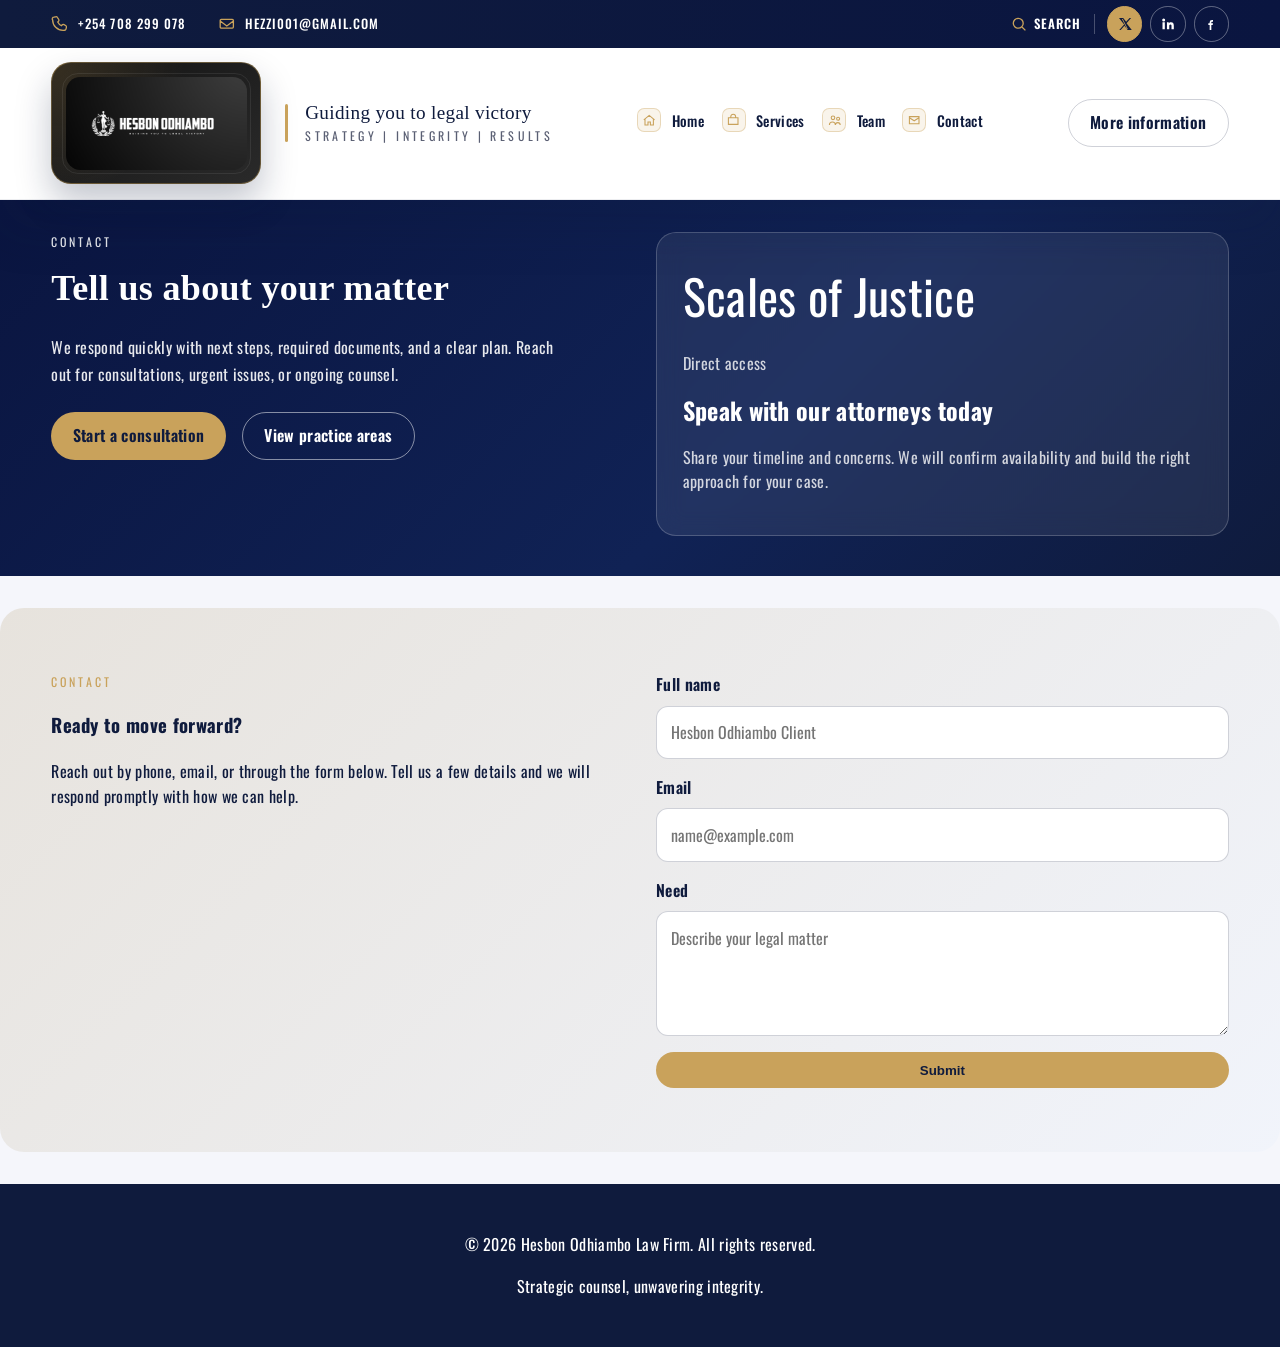
==== contact.html @ ec0c04fb "Initial law firm site" ====
<!DOCTYPE html>
<html lang="en">
  <head>
    <meta charset="UTF-8" />
    <meta name="viewport" content="width=device-width, initial-scale=1.0" />
    <meta
      name="description"
      content="Contact Hesbon Odhiambo Law Firm."
    />
    <title>Contact | Hesbon Odhiambo Law Firm</title>
    <link
      rel="preconnect"
      href="https://fonts.googleapis.com"
    />
    <link
      rel="preconnect"
      href="https://fonts.gstatic.com"
      crossorigin
    />
    <link
      href="https://fonts.googleapis.com/css2?family=Oswald:wght@300;400;500;600&display=swap"
      rel="stylesheet"
    />
    <link rel="stylesheet" href="styles.css" />
  </head>
  <body>
    <header class="site-header">
      <div class="header-top">
        <div class="contact-info">
          <div class="contact-item">
            <span class="icon" aria-hidden="true">
              <svg viewBox="0 0 24 24" role="presentation">
                <path
                  d="M2.25 6.75c0 7.87 6.38 14.25 14.25 14.25.69 0 1.36-.06 2.01-.18a2.25 2.25 0 0 0 1.9-1.65l.59-2.36a2.25 2.25 0 0 0-1.06-2.52l-2.27-1.14a2.25 2.25 0 0 0-2.63.53l-.77.94a12.06 12.06 0 0 1-5.13-5.13l.94-.77a2.25 2.25 0 0 0 .53-2.63L8.84 3.47a2.25 2.25 0 0 0-2.52-1.06l-2.36.59A2.25 2.25 0 0 0 2.25 6.75Z"
                />
              </svg>
            </span>
            <span>+254 708 299 078</span>
          </div>
          <div class="contact-item">
            <span class="icon" aria-hidden="true">
              <svg viewBox="0 0 24 24" role="presentation">
                <path
                  d="M3 8.25l9 6.75 9-6.75M4.5 6h15A1.5 1.5 0 0 1 21 7.5v9A1.5 1.5 0 0 1 19.5 18h-15A1.5 1.5 0 0 1 3 16.5v-9A1.5 1.5 0 0 1 4.5 6Z"
                />
              </svg>
            </span>
            <span>hezzi001@gmail.com</span>
          </div>
        </div>
        <div class="header-actions">
          <a class="search-link" href="#" aria-label="Search">
            <span class="icon" aria-hidden="true">
              <svg viewBox="0 0 24 24" role="presentation">
                <path d="M21 21l-4.35-4.35m1.35-5.4a6.75 6.75 0 1 1-13.5 0 6.75 6.75 0 0 1 13.5 0Z" />
              </svg>
            </span>
            <span>Search</span>
          </a>
          <div class="social-links">
            <a class="social-link active" href="#" aria-label="Twitter">
              <svg viewBox="0 0 24 24" role="presentation">
                <path d="M18.9 3h2.2l-6.8 7.7 7.9 10.3h-6.2l-4.9-6.4-5.6 6.4H3.4l7.3-8.2L3 3h6.3l4.4 5.8L18.9 3Zm-3.9 16.5h1.2L8.7 4.5H7.4l7.6 15Z" />
              </svg>
              <span class="sr-only">Twitter</span>
            </a>
            <a class="social-link" href="#" aria-label="LinkedIn">
              <svg viewBox="0 0 24 24" role="presentation">
                <path d="M5.5 3.75a2.25 2.25 0 1 0 0 4.5 2.25 2.25 0 0 0 0-4.5ZM3.75 9.5h3.5V20h-3.5V9.5Zm6 0h3.35v1.43h.05c.47-.84 1.62-1.73 3.35-1.73 3.58 0 4.24 2.36 4.24 5.43V20h-3.5v-4.68c0-1.11-.02-2.53-1.54-2.53-1.54 0-1.78 1.2-1.78 2.45V20h-3.5V9.5Z" />
              </svg>
              <span class="sr-only">LinkedIn</span>
            </a>
            <a class="social-link" href="#" aria-label="Facebook">
              <svg viewBox="0 0 24 24" role="presentation">
                <path d="M13.5 8.5H15V6h-1.5A3.5 3.5 0 0 0 10 9.5V11H8v2.5h2V21h2.5v-7.5h2l.5-2.5h-2.5V9.5c0-.55.45-1 1-1Z" />
              </svg>
              <span class="sr-only">Facebook</span>
            </a>
          </div>
        </div>
      </div>

      <div class="header-main">
        <div class="logo-block">
          <div class="logo-card">
            <img src="Hezi-law-firm-logo.png" alt="Hesbon Odhiambo Law Firm logo" />
          </div>
          <div class="logo-text">
            <p class="tagline">Guiding you to legal victory</p>
            <p class="microcopy">Strategy | Integrity | Results</p>
          </div>
        </div>
        <button class="menu-toggle" type="button" aria-expanded="false" aria-controls="primary-navigation">
          <span class="menu-toggle__text">Menu</span>
          <span class="menu-toggle__bars" aria-hidden="true">
            <span></span>
            <span></span>
            <span></span>
          </span>
        </button>
        <nav class="primary-nav" id="primary-navigation">
          <a href="index.html">
            <span class="nav-icon" aria-hidden="true">
              <svg viewBox="0 0 24 24" role="presentation">
                <path d="M3 11.5 12 4l9 7.5M5 10.5V20h5v-5h4v5h5v-9.5" />
              </svg>
            </span>
            Home
          </a>
          <a href="services.html">
            <span class="nav-icon" aria-hidden="true">
              <svg viewBox="0 0 24 24" role="presentation">
                <path d="M4 8h16v11H4zM8 8V6a4 4 0 0 1 8 0v2" />
              </svg>
            </span>
            Services
          </a>
          <a href="team.html">
            <span class="nav-icon" aria-hidden="true">
              <svg viewBox="0 0 24 24" role="presentation">
                <path d="M7 8a3 3 0 1 1 6 0 3 3 0 0 1-6 0Zm9 1.5a2.5 2.5 0 1 1 5 0 2.5 2.5 0 0 1-5 0ZM4 20a5 5 0 0 1 10 0M14 20a4 4 0 0 1 8 0" />
              </svg>
            </span>
            Team
          </a>
          <a href="contact.html">
            <span class="nav-icon" aria-hidden="true">
              <svg viewBox="0 0 24 24" role="presentation">
                <path d="M4 6h16v12H4zM4 8l8 5 8-5" />
              </svg>
            </span>
            Contact
          </a>
        </nav>
        <a class="cta secondary" href="contact.html">More information</a>
      </div>
    </header>

    <main>
      <section class="hero">
        <div class="hero-content">
          <p class="eyebrow">Contact</p>
          <h1>Tell us about your matter</h1>
          <p>
            We respond quickly with next steps, required documents, and a clear
            plan. Reach out for consultations, urgent issues, or ongoing counsel.
          </p>
          <div class="hero-actions">
            <a class="cta primary" href="#contact">Start a consultation</a>
            <a class="cta ghost" href="services.html">View practice areas</a>
          </div>
        </div>
        <div class="hero-panel">
          <div class="hero-panel__icon" aria-hidden="true">Scales of Justice</div>
          <p class="hero-panel__label">Direct access</p>
          <h2>Speak with our attorneys today</h2>
          <p>
            Share your timeline and concerns. We will confirm availability and build
            the right approach for your case.
          </p>
        </div>
      </section>

      <section class="contact" id="contact">
        <div>
          <p class="eyebrow">Contact</p>
          <h3>Ready to move forward?</h3>
          <p>
            Reach out by phone, email, or through the form below. Tell us a few details and we will
            respond promptly with how we can help.
          </p>
        </div>
        <form class="contact-form">
          <label>
            <span>Full name</span>
            <input type="text" name="name" placeholder="Hesbon Odhiambo Client" required />
          </label>
          <label>
            <span>Email</span>
            <input type="email" name="email" placeholder="name@example.com" required />
          </label>
          <label>
            <span>Need</span>
            <textarea name="message" rows="4" placeholder="Describe your legal matter"></textarea>
          </label>
          <button type="submit" class="cta primary">Submit</button>
        </form>
      </section>
    </main>

    <footer>
      <p>&copy; <span id="year"></span> Hesbon Odhiambo Law Firm. All rights reserved.</p>
      <p>Strategic counsel, unwavering integrity.</p>
    </footer>

    <script>
      const yearEl = document.getElementById('year');
      if (yearEl) {
        yearEl.textContent = new Date().getFullYear();
      }

      const headerEl = document.querySelector('.site-header');
      const menuToggle = document.querySelector('.menu-toggle');
      if (headerEl && menuToggle) {
        menuToggle.addEventListener('click', () => {
          const isOpen = headerEl.classList.toggle('is-open');
          menuToggle.setAttribute('aria-expanded', String(isOpen));
        });
      }
    </script>
  </body>
</html>
---- styles.css ----
:root {
  --navy: #0f1b3d;
  --gold: #c9a25b;
  --white: #ffffff;
  --slate: #f5f6fb;
  --text: #0f1b3d;
  --muted: #5a5f73;
  font-family: 'Oswald', sans-serif;
}

*,
*::before,
*::after {
  box-sizing: border-box;
}

body {
  margin: 0;
  background: var(--slate);
  color: var(--text);
  min-height: 100vh;
  line-height: 1.6;
  letter-spacing: 0.02em;
}

a {
  text-decoration: none;
  color: inherit;
}

.site-header {
  width: 100%;
  background: #fff;
  box-shadow: 0 30px 45px rgba(15, 27, 61, 0.15);
  border-bottom: 1px solid rgba(15, 27, 61, 0.08);
  position: relative;
  z-index: 20;
}

.header-top {
  display: flex;
  justify-content: space-between;
  align-items: center;
  padding: 0.4rem 4vw;
  background: linear-gradient(90deg, var(--navy), #0a1540);
  color: var(--white);
  font-size: 0.8rem;
  letter-spacing: 0.08em;
  text-transform: uppercase;
}

.contact-info {
  display: flex;
  align-items: center;
  gap: 2rem;
  flex-wrap: wrap;
}

.contact-item {
  display: flex;
  align-items: center;
  gap: 0.6rem;
  font-weight: 500;
}

.icon {
  width: 1.1rem;
  height: 1.1rem;
  display: inline-flex;
  align-items: center;
  justify-content: center;
  color: var(--gold);
}

.icon svg {
  width: 100%;
  height: 100%;
  stroke: currentColor;
  stroke-width: 1.8;
  fill: none;
}

.header-actions {
  display: flex;
  align-items: center;
  gap: 0.75rem;
}

.header-actions a {
  font-weight: 600;
  color: var(--white);
}

.search-link {
  display: inline-flex;
  align-items: center;
  gap: 0.35rem;
  padding-right: 0.85rem;
  border-right: 1px solid rgba(255, 255, 255, 0.25);
}

.search-link .icon {
  color: var(--gold);
}

.social-links {
  display: flex;
  align-items: center;
  gap: 0.5rem;
}

.social-link {
  width: 2.2rem;
  height: 2.2rem;
  border-radius: 50%;
  border: 1px solid rgba(255, 255, 255, 0.35);
  display: inline-flex;
  align-items: center;
  justify-content: center;
  font-size: 0.75rem;
  letter-spacing: 0.08em;
  font-weight: 600;
  transition: background 0.2s ease, color 0.2s ease, border-color 0.2s ease, box-shadow 0.2s ease,
    transform 0.2s ease;
}

.social-link svg {
  width: 1rem;
  height: 1rem;
  fill: currentColor;
}

.social-link:hover {
  border-color: var(--gold);
  color: var(--gold);
  box-shadow: 0 0 0 3px rgba(201, 162, 91, 0.3);
  transform: translateY(-1px);
}

.social-link.active {
  background: var(--gold);
  color: var(--navy);
  border-color: var(--gold);
}

.social-link.active:hover {
  color: var(--navy);
}

.sr-only {
  position: absolute;
  width: 1px;
  height: 1px;
  padding: 0;
  margin: -1px;
  overflow: hidden;
  clip: rect(0, 0, 0, 0);
  border: 0;
}

.social-link:hover {
  background: var(--gold);
  color: var(--navy);
  border-color: var(--gold);
}

.header-main {
  display: flex;
  align-items: center;
  justify-content: space-between;
  padding: 0.9rem 4vw;
  gap: 2rem;
}

.logo-block {
  display: grid;
  grid-template-columns: minmax(160px, 210px) minmax(180px, 1fr);
  align-items: center;
  gap: 1.5rem;
}

.logo-card {
  padding: 0.85rem;
  border-radius: 1.25rem;
  border: 1px solid rgba(201, 162, 91, 0.4);
  background: radial-gradient(circle at top left, rgba(201, 162, 91, 0.2), transparent 55%),
    linear-gradient(145deg, #121212, #2a2a2a);
  box-shadow: 0 18px 35px rgba(15, 27, 61, 0.25);
  position: relative;
}

.logo-card::after {
  content: '';
  position: absolute;
  inset: 0.6rem;
  border-radius: 1rem;
  border: 1px solid rgba(255, 255, 255, 0.08);
}

.logo-card img {
  width: 100%;
  height: auto;
  display: block;
  border-radius: 0.9rem;
  position: relative;
  z-index: 1;
}

.logo-text .tagline {
  font-family: 'Playfair Display', serif;
  font-size: 1.2rem;
  color: var(--navy);
  margin: 0;
  line-height: 1.3;
}

.logo-text {
  position: relative;
  padding-left: 1.25rem;
}

.logo-text::before {
  content: '';
  position: absolute;
  left: 0;
  top: 0.2rem;
  width: 3px;
  height: calc(100% - 0.4rem);
  background: var(--gold);
  border-radius: 999px;
}

.logo-text .microcopy {
  margin: 0;
  font-size: 0.75rem;
  letter-spacing: 0.28em;
  color: var(--muted);
  text-transform: uppercase;
}

.primary-nav {
  display: flex;
  gap: 1.1rem;
  font-size: 0.9rem;
  font-weight: 500;
}

.primary-nav a {
  display: inline-flex;
  align-items: center;
  gap: 0.65rem;
  color: var(--text);
  padding-bottom: 0.25rem;
  border-bottom: 2px solid transparent;
  transition: border-bottom 0.2s ease, color 0.2s ease;
}

.nav-icon {
  width: 1.5rem;
  height: 1.5rem;
  border-radius: 0.45rem;
  border: 1px solid rgba(201, 162, 91, 0.35);
  background: rgba(201, 162, 91, 0.12);
  display: inline-flex;
  align-items: center;
  justify-content: center;
  color: var(--gold);
  flex-shrink: 0;
}

.primary-nav svg {
  width: 0.9rem;
  height: 0.9rem;
  stroke: currentColor;
  stroke-width: 1.8;
  fill: none;
}

.primary-nav a:hover {
  color: var(--navy);
  border-bottom: 2px solid var(--gold);
}

.primary-nav a:hover .nav-icon {
  background: var(--gold);
  color: var(--navy);
  border-color: var(--gold);
}

.menu-toggle {
  display: none;
  align-items: center;
  gap: 0.75rem;
  padding: 0.6rem 1.2rem;
  border-radius: 999px;
  border: 1px solid rgba(15, 27, 61, 0.2);
  background: #fff;
  color: var(--navy);
  font-weight: 600;
  cursor: pointer;
}

.menu-toggle__bars {
  display: inline-flex;
  flex-direction: column;
  gap: 0.25rem;
}

.menu-toggle__bars span {
  display: block;
  width: 1.25rem;
  height: 2px;
  background: var(--navy);
  border-radius: 999px;
}

.cta {
  padding: 0.65rem 1.35rem;
  border-radius: 999px;
  border: none;
  font-weight: 600;
  display: inline-flex;
  align-items: center;
  justify-content: center;
  gap: 0.5rem;
  cursor: pointer;
}

.cta.primary {
  background: var(--gold);
  color: var(--navy);
}

.cta.secondary {
  border: 1px solid rgba(15, 27, 61, 0.2);
  color: var(--navy);
}

.cta.ghost {
  border: 1px solid rgba(255, 255, 255, 0.5);
  color: var(--white);
  background: transparent;
}

.hero {
  display: grid;
  grid-template-columns: repeat(auto-fit, minmax(280px, 1fr));
  gap: 2rem;
  padding: 2rem 4vw 2.5rem;
  background: linear-gradient(135deg, #0a1540, #102255 60%, #0f1b3d 100%);
  color: var(--white);
}

.hero-content h1 {
  font-family: 'Playfair Display', serif;
  font-size: clamp(2.25rem, 2.6vw, 3.1rem);
  margin: 0.5rem 0 1rem;
}

.hero-content p {
  color: rgba(255, 255, 255, 0.9);
  line-height: 1.7;
  max-width: 520px;
}

.hero-panel {
  background: rgba(255, 255, 255, 0.08);
  border-radius: 1.25rem;
  padding: 1.6rem;
  border: 1px solid rgba(255, 255, 255, 0.2);
  backdrop-filter: blur(12px);
}

.hero-panel__icon {
  font-size: 3rem;
  margin-bottom: 0.5rem;
}

.hero-panel h2 {
  margin: 0.5rem 0;
  font-size: 1.5rem;
}

.hero-panel p {
  color: rgba(255, 255, 255, 0.8);
  line-height: 1.5;
}

.hero-actions {
  margin-top: 1.5rem;
  display: flex;
  gap: 1rem;
  flex-wrap: wrap;
}

.services,
.about,
.contact {
  padding: 4rem 4vw;
  background: var(--white);
  margin-top: 2rem;
}

.section-heading {
  text-align: center;
  max-width: 720px;
  margin: 0 auto 2rem;
}

.section-heading h3 {
  margin: 0.5rem 0;
  font-size: 2rem;
  font-family: 'Playfair Display', serif;
}

.eyebrow {
  text-transform: uppercase;
  letter-spacing: 0.25em;
  font-size: 0.75rem;
  color: var(--gold);
  margin: 0;
}

.service-grid {
  display: grid;
  grid-template-columns: repeat(auto-fit, minmax(240px, 1fr));
  gap: 1.5rem;
}

.service-grid article {
  border: 1px solid rgba(15, 27, 61, 0.1);
  border-radius: 1rem;
  padding: 1.5rem;
  background: #fffdf9;
}

.service-grid h4 {
  margin-top: 0;
  font-size: 1.25rem;
}

.about {
  display: grid;
  grid-template-columns: repeat(auto-fit, minmax(280px, 1fr));
  gap: 2rem;
  align-items: center;
}

.about-content ul {
  padding-left: 1.25rem;
  color: var(--muted);
}

.about-cta {
  background: var(--navy);
  color: var(--white);
  border-radius: 1rem;
  padding: 2rem;
}

.about-cta__title {
  font-size: 1.25rem;
  margin-top: 0;
}

.contact {
  background: linear-gradient(135deg, #e7e3dd, #f1f4fb);
  border-radius: 1.5rem;
  display: grid;
  grid-template-columns: repeat(auto-fit, minmax(280px, 1fr));
  gap: 2rem;
}

.contact-form {
  display: flex;
  flex-direction: column;
  gap: 1rem;
}

.contact-form label {
  display: flex;
  flex-direction: column;
  gap: 0.5rem;
  font-weight: 600;
}

.contact-form input,
.contact-form textarea {
  padding: 0.85rem;
  border-radius: 0.75rem;
  border: 1px solid rgba(15, 27, 61, 0.2);
  font-size: 1rem;
  font-family: inherit;
}

.contact-form textarea {
  resize: vertical;
}

footer {
  text-align: center;
  padding: 2rem 4vw;
  background: #0f1b3d;
  color: var(--white);
  margin-top: 2rem;
}

@media (max-width: 768px) {
  .header-main {
    display: grid;
    grid-template-columns: 1fr auto;
    align-items: center;
    gap: 0.75rem;
    padding: 1.1rem 4vw;
  }

  .logo-block {
    grid-column: 1 / 2;
    display: flex;
    align-items: center;
    justify-content: flex-start;
    text-align: left;
  }

  .logo-card {
    max-width: 190px;
    margin: 0;
    border-radius: 999px;
  }

  .logo-card img {
    border-radius: 999px;
  }

  .logo-text {
    display: none;
  }

  .logo-text::before {
    display: none;
  }

  .logo-text .microcopy {
    display: none;
  }

  .primary-nav {
    grid-column: 1 / -1;
    display: none;
    grid-template-columns: repeat(2, minmax(0, 1fr));
    justify-content: center;
    width: 100%;
    gap: 0.75rem;
  }

  .primary-nav a {
    border-bottom: none;
    padding: 0.5rem 0.9rem;
    border-radius: 999px;
    border: 1px solid rgba(15, 27, 61, 0.12);
    background: #f8f5f1;
    justify-content: center;
    width: 100%;
  }

  .nav-icon {
    width: 1.5rem;
    height: 1.5rem;
  }

  .header-top {
    flex-direction: row;
    justify-content: space-between;
    gap: 0.5rem;
    text-align: left;
  }

  .header-actions {
    justify-content: space-between;
    flex-direction: row;
    gap: 1rem;
    align-items: center;
    width: 100%;
  }

  .contact-info {
    display: none;
  }

  .contact-info .contact-item:last-child {
    display: none;
  }

  .contact-item {
    justify-content: center;
  }

  .search-link {
    order: 2;
    border-right: none;
    padding-right: 0;
  }

  .search-link span {
    display: none;
  }

  .social-links {
    order: 1;
    justify-content: center;
    gap: 0.75rem;
  }

  .social-link {
    width: auto;
    height: auto;
    border: none;
    background: transparent;
    box-shadow: none;
    padding: 0.1rem;
  }

  .social-link.active {
    background: transparent;
    border-color: transparent;
    color: var(--gold);
  }

  .social-link:hover {
    box-shadow: none;
    transform: none;
    color: var(--gold);
  }

  .cta.secondary {
    display: none;
    width: 100%;
    text-align: center;
  }

  .menu-toggle {
    grid-column: 2 / 3;
    justify-self: end;
    display: inline-flex;
    border: none;
    padding: 0.35rem;
    background: transparent;
  }

  .menu-toggle__text {
    display: none;
  }

  .menu-toggle__bars span {
    width: 1.5rem;
  }

  .site-header.is-open .primary-nav {
    display: grid;
  }

  .site-header.is-open .cta.secondary {
    grid-column: 1 / -1;
    display: inline-flex;
  }
}

@media (max-width: 520px) {
  .header-top {
    font-size: 0.75rem;
    letter-spacing: 0.06em;
  }

  .header-actions {
    gap: 0.6rem;
  }

  .social-link {
    width: 2rem;
    height: 2rem;
  }

  .logo-text .tagline {
    font-size: 1.2rem;
  }
}
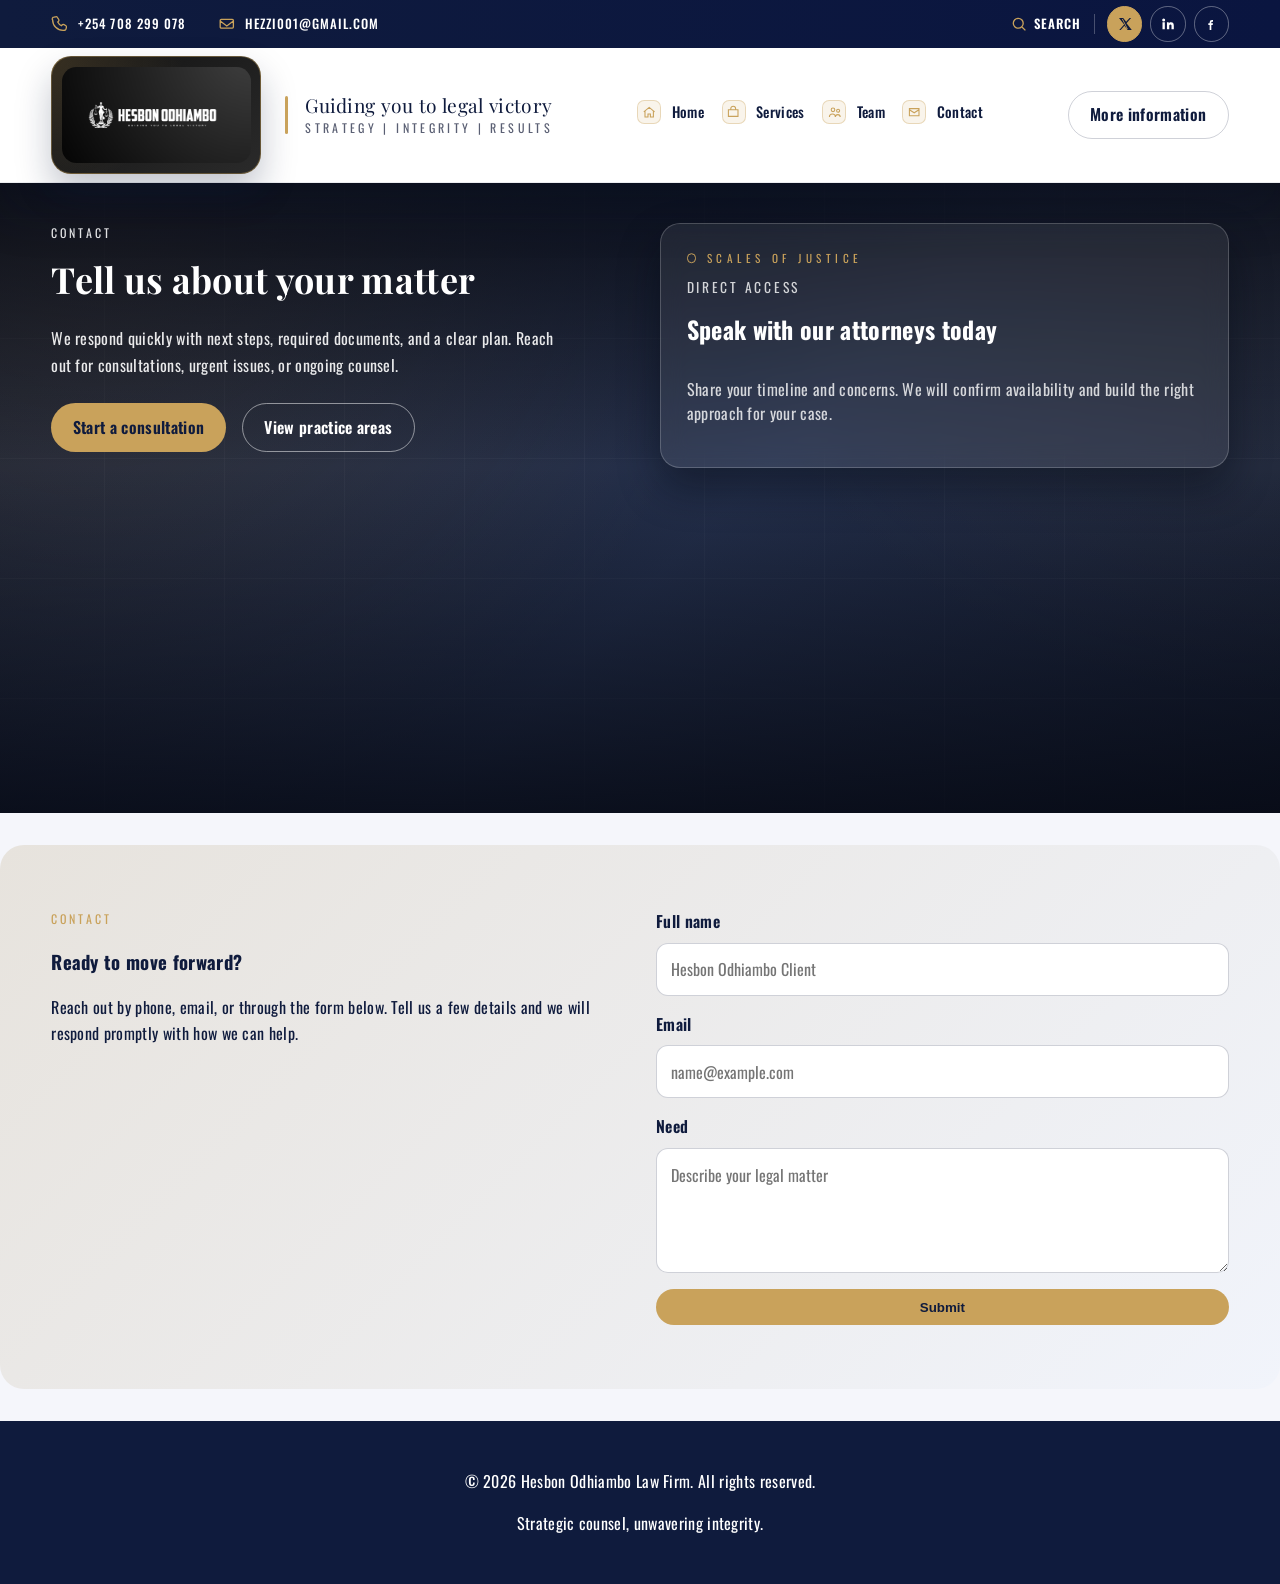
==== commit 23a1c1bd: "Enhance hero visuals and header sizing" ====
--- a/contact.html
+++ b/contact.html
@@ -18,7 +18,7 @@
       crossorigin
     />
     <link
-      href="https://fonts.googleapis.com/css2?family=Oswald:wght@300;400;500;600&display=swap"
+      href="https://fonts.googleapis.com/css2?family=Oswald:wght@300;400;500;600&family=Playfair+Display:wght@400;500;600;700&display=swap"
       rel="stylesheet"
     />
     <link rel="stylesheet" href="styles.css" />
--- a/styles.css
+++ b/styles.css
@@ -168,7 +168,7 @@
   display: flex;
   align-items: center;
   justify-content: space-between;
-  padding: 0.9rem 4vw;
+  padding: 0.5rem 4vw;
   gap: 2rem;
 }
 
@@ -180,7 +180,7 @@
 }
 
 .logo-card {
-  padding: 0.85rem;
+  padding: 0.6rem;
   border-radius: 1.25rem;
   border: 1px solid rgba(201, 162, 91, 0.4);
   background: radial-gradient(circle at top left, rgba(201, 162, 91, 0.2), transparent 55%),
@@ -345,10 +345,48 @@
 .hero {
   display: grid;
   grid-template-columns: repeat(auto-fit, minmax(280px, 1fr));
-  gap: 2rem;
-  padding: 2rem 4vw 2.5rem;
-  background: linear-gradient(135deg, #0a1540, #102255 60%, #0f1b3d 100%);
+  gap: 2.5rem;
+  padding: 2.5rem 4vw 3.5rem;
+  min-height: 70vh;
+  align-items: start;
+  position: relative;
+  overflow: hidden;
+  background:
+    linear-gradient(135deg, rgba(9, 15, 32, 0.94), rgba(14, 27, 58, 0.9) 55%, rgba(10, 18, 38, 0.95) 100%),
+    url("Elegant-Law-Firm-Logos-with-Scales-of-Justice---Classic-Timeless-Designs.jpeg") center/cover no-repeat;
   color: var(--white);
+}
+
+.hero::before {
+  content: '';
+  position: absolute;
+  inset: -20%;
+  background:
+    radial-gradient(circle at 20% 15%, rgba(201, 162, 91, 0.25), transparent 40%),
+    radial-gradient(circle at 85% 5%, rgba(201, 162, 91, 0.18), transparent 35%),
+    repeating-linear-gradient(90deg, rgba(255, 255, 255, 0.05) 0 1px, transparent 1px 120px),
+    repeating-linear-gradient(0deg, rgba(255, 255, 255, 0.05) 0 1px, transparent 1px 120px);
+  opacity: 0.6;
+  pointer-events: none;
+}
+
+.hero::after {
+  content: '';
+  position: absolute;
+  inset: 0;
+  background: linear-gradient(180deg, rgba(5, 8, 18, 0.8) 0%, transparent 45%, rgba(5, 8, 18, 0.8) 100%);
+  pointer-events: none;
+}
+
+.hero-content,
+.hero-panel,
+.hero-metrics {
+  position: relative;
+  z-index: 1;
+}
+
+.hero-content {
+  max-width: 560px;
 }
 
 .hero-content h1 {
@@ -369,15 +407,45 @@
   padding: 1.6rem;
   border: 1px solid rgba(255, 255, 255, 0.2);
   backdrop-filter: blur(12px);
+  box-shadow: 0 20px 40px rgba(5, 8, 18, 0.45);
+  display: grid;
+  gap: 0.6rem;
 }
 
 .hero-panel__icon {
-  font-size: 3rem;
-  margin-bottom: 0.5rem;
+  display: inline-flex;
+  align-items: center;
+  gap: 0.5rem;
+  font-size: 0.7rem;
+  letter-spacing: 0.4em;
+  text-transform: uppercase;
+  color: var(--gold);
+  position: relative;
+  padding-left: 1.25rem;
+}
+
+.hero-panel__icon::before {
+  content: '';
+  position: absolute;
+  left: 0;
+  top: 50%;
+  width: 0.6rem;
+  height: 0.6rem;
+  border-radius: 50%;
+  border: 1px solid var(--gold);
+  transform: translateY(-50%);
+}
+
+.hero-panel__label {
+  font-size: 0.85rem;
+  letter-spacing: 0.2em;
+  text-transform: uppercase;
+  color: rgba(255, 255, 255, 0.7);
+  margin: 0;
 }
 
 .hero-panel h2 {
-  margin: 0.5rem 0;
+  margin: 0.2rem 0;
   font-size: 1.5rem;
 }
 
@@ -391,6 +459,37 @@
   display: flex;
   gap: 1rem;
   flex-wrap: wrap;
+}
+
+.hero-metrics {
+  margin-top: 2rem;
+  display: grid;
+  grid-template-columns: repeat(auto-fit, minmax(160px, 1fr));
+  gap: 1rem;
+}
+
+.hero-metric {
+  background: rgba(12, 20, 40, 0.75);
+  border-radius: 0.9rem;
+  border: 1px solid rgba(201, 162, 91, 0.35);
+  padding: 0.9rem 1.1rem;
+  display: grid;
+  gap: 0.25rem;
+  box-shadow: 0 16px 32px rgba(7, 12, 28, 0.35);
+  backdrop-filter: blur(6px);
+}
+
+.hero-metric .metric-value {
+  font-size: 1.4rem;
+  font-weight: 600;
+  color: var(--gold);
+}
+
+.hero-metric .metric-label {
+  font-size: 0.7rem;
+  text-transform: uppercase;
+  letter-spacing: 0.18em;
+  color: rgba(255, 255, 255, 0.7);
 }
 
 .services,
@@ -401,6 +500,44 @@
   margin-top: 2rem;
 }
 
+.services {
+  background: linear-gradient(135deg, #0b1022, #111b37);
+  color: var(--white);
+  position: relative;
+  overflow: hidden;
+}
+
+.services::before {
+  content: '';
+  position: absolute;
+  inset: 0;
+  background:
+    radial-gradient(circle at 15% 10%, rgba(201, 162, 91, 0.18), transparent 35%),
+    radial-gradient(circle at 85% 90%, rgba(201, 162, 91, 0.12), transparent 40%);
+  opacity: 0.5;
+  pointer-events: none;
+}
+
+.services .section-heading {
+  text-align: left;
+  max-width: 880px;
+  margin: 0 auto 2.5rem;
+  position: relative;
+  z-index: 1;
+}
+
+.services .section-heading h3 {
+  color: var(--white);
+}
+
+.services .section-heading p {
+  color: rgba(255, 255, 255, 0.7);
+}
+
+.services .eyebrow {
+  color: var(--gold);
+}
+
 .section-heading {
   text-align: center;
   max-width: 720px;
@@ -425,18 +562,48 @@
   display: grid;
   grid-template-columns: repeat(auto-fit, minmax(240px, 1fr));
   gap: 1.5rem;
+  position: relative;
+  z-index: 1;
 }
 
 .service-grid article {
-  border: 1px solid rgba(15, 27, 61, 0.1);
+  border: 1px solid rgba(201, 162, 91, 0.2);
   border-radius: 1rem;
   padding: 1.5rem;
-  background: #fffdf9;
+  background: rgba(255, 255, 255, 0.04);
+  display: grid;
+  gap: 0.75rem;
+  box-shadow: 0 18px 30px rgba(8, 12, 25, 0.4);
+  transition: transform 0.2s ease, border-color 0.2s ease, box-shadow 0.2s ease;
+}
+
+.service-grid article::before {
+  content: '';
+  width: 2.4rem;
+  height: 2.4rem;
+  border-radius: 0.65rem;
+  border: 1px solid rgba(201, 162, 91, 0.6);
+  display: inline-flex;
+  align-items: center;
+  justify-content: center;
+  background:
+    linear-gradient(135deg, rgba(201, 162, 91, 0.2), rgba(201, 162, 91, 0.05));
 }
 
 .service-grid h4 {
   margin-top: 0;
   font-size: 1.25rem;
+  color: var(--white);
+}
+
+.service-grid p {
+  color: rgba(255, 255, 255, 0.75);
+}
+
+.service-grid article:hover {
+  transform: translateY(-6px);
+  border-color: rgba(201, 162, 91, 0.6);
+  box-shadow: 0 22px 40px rgba(8, 12, 25, 0.5);
 }
 
 .about {
@@ -510,8 +677,8 @@
     display: grid;
     grid-template-columns: 1fr auto;
     align-items: center;
-    gap: 0.75rem;
-    padding: 1.1rem 4vw;
+    gap: 0.6rem;
+    padding: 0.4rem 4vw;
   }
 
   .logo-block {
@@ -523,7 +690,7 @@
   }
 
   .logo-card {
-    max-width: 190px;
+    max-width: 150px;
     margin: 0;
     border-radius: 999px;
   }
@@ -663,6 +830,19 @@
     grid-column: 1 / -1;
     display: inline-flex;
   }
+
+  .hero {
+    min-height: auto;
+    padding: 2.5rem 4vw 3rem;
+  }
+
+  .hero-metrics {
+    grid-template-columns: repeat(auto-fit, minmax(140px, 1fr));
+  }
+
+  .services .section-heading {
+    text-align: center;
+  }
 }
 
 @media (max-width: 520px) {
